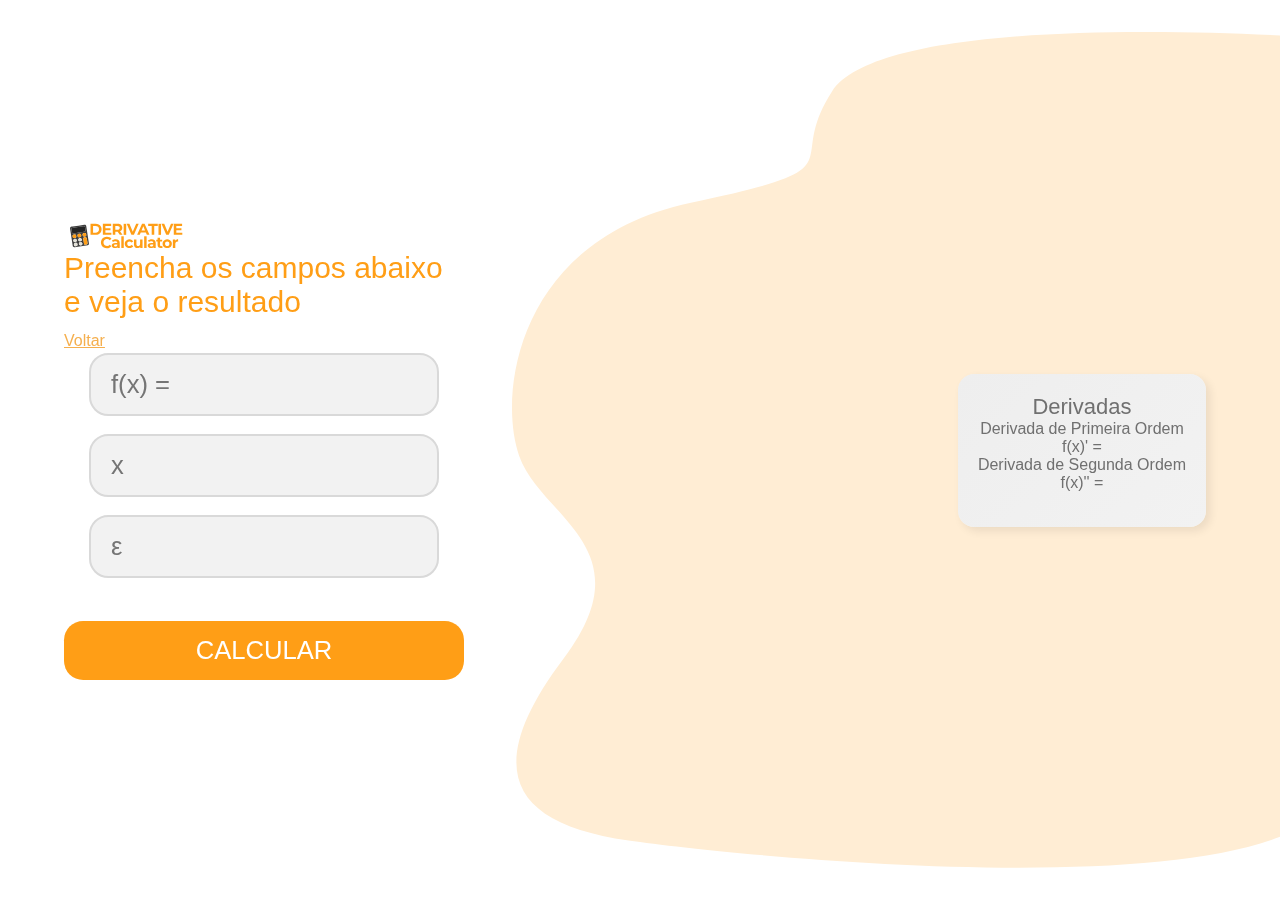
==== calcOne.html @ 73c299a1 "🎉 - Initial Commit" ====
<!DOCTYPE html>
<html lang="pt-BR">

<head>
  <meta charset="UTF-8">
  <meta name="viewport" content="width=device-width, initial-scale=1.0">
  <meta name="theme-color" content="#FF9E16">

  <link rel="shortcut icon" href="./assets/images/favicon.png" />
  <link rel="stylesheet" href="./assets/css/global.css">
  <link rel="stylesheet" href="./assets/css/calc.css">

  <title>Derivative Calculator - One Variable</title>
</head>

<body>
  <!-- Main -->
  <div class="main">


    <!-- Content -->
    <div class="content">


      <!-- Div-Input -->
      <div class="input">
        <img src="./assets/images/logo.svg" alt="Icone do Programa, Calculadora com o texto Derivative Calculator">

        <p>Preencha os campos abaixo e veja o resultado<br />
          <a href="/">Voltar</a>
        </p>


        <!-- Form -->
        <form action="" id="form">
          <input type="text" max="200" name="Function" id="Function" required spellcheck="false"
            placeholder="f(x) =">
          <br>
          <input type="text" maxlength="10" name="x" id="valueX" required spellcheck="false" placeholder="x">
          <br>
          <input type="text" maxlength="10" name="x" id="epsilon" required spellcheck="false" placeholder="&#949">
          <br>
          <input type="submit" value="CALCULAR" id="submit" />
        </form>
      </div>
      <!--Div-Input closure-->

      <!-- Results -->
      <div class="results" id="results">

        <!-- Card -->
        <div class="card default">
          <span class="title">Derivadas</span>

          <p>Derivada de Primeira Ordem</p>
          <span class="derived-first">f(x)' = </span>
          <p>Derivada de Segunda Ordem</p>
          <span class="derived-second">f(x)'' = </span>
        </div>

      </div>
      <!--Results closure-->


    </div>
    <!--Content closure-->
  </div>
  <!--Main closure-->
  </div>
  <script src="./assets/js/main.js"></script>
</body>

</html>
---- assets/css/global.css ----
:root {
  --primary: #FF9E16;
  --primary-dark: #c77e11;
}

* {
  margin: 0;
  padding: 0;
  box-sizing: border-box;
}

html {
  scroll-behavior: smooth;
}

body, button {
  font-family: 'Montserrat', 'Helvetica', 'Arial', 'sans-serif';
}

body {
  overflow-x: hidden;
}
---- assets/css/calc.css ----
/* Main */
.main {
  display: flex;
  justify-content: center;
  align-items: center;
  height: 100%;
  min-height: 100vh;
}

.main::after {
  width: 100%;
  height: 100%;
  content: "";
  z-index: -1;
  position: fixed;
  top: 0;

  background: url(../images/bg_2.svg);
  background-repeat: no-repeat;
  background-attachment: fixed;
  background-position: 40vw;
  background-origin: border-box;
  background-size: 80vw auto;
}

/* Content */
.content {
  display: flex;
  justify-content: space-between;
  align-items: center;

  width: 90vw;
  max-width: 2800px;
  /* height: 90vh; */
  /* max-height: 550px; */
}

/* Input Div */
.content .input {
  max-width: 400px;
  display: flex;
  flex-direction: column;
  justify-content: space-evenly;
}

.content .input img {
  max-height: 30px;
  align-self: flex-start;
}

.content .input p {
  color: #ff9e16;
  font-size: clamp(20px, 30px, 36px);
}

.content .input p a {
  color: #f5af4e;
  font-size: 1rem;
}

/* Form */
#form {
  display: flex;
  flex-direction: column;
  justify-content: flex-start;
  align-items: center;
  /* width: 350px; */
  /* height: 250px; */
  position: relative;
}

#form input {
  font-weight: 400;
  font-size: 1.6rem;
  color: #495055;

  width: 350px;
  padding: 15px 20px;
  border-radius: 1.2rem;
  border: 2px solid #d9d9d9;
  outline: none;
  background-color: #f2f2f2;
}

#form input:focus,
#form input:focus::placeholder {
  color: #284b63;
  border-color: #284b63;
}

#form input::-webkit-outer-spin-button,
#form input::-webkit-inner-spin-button {
  -webkit-appearance: none;
  margin: 0;
}

#form input[type="submit"] {
  font-family: Helvetica;
  padding: 15px 20px;
  background-color: #ff9e16;
  color: #fff;
  border: none;
  font-size: 1.6rem;
  border-radius: 1.2rem;
  cursor: pointer;
  margin-top: 25px;
  outline: none;
  width: 100%;

  transition: background-color 0.2s;
}

#form input[type="submit"]:hover,
#form input[type="submit"]:focus {
  background-color: #fabc66;
}

/* Results */
.results {
  display: flex;
  flex-direction: column;
  justify-content: space-around;
  align-items:flex-end;
  height: 100%;
  min-height: 550px;
}

/* Card*/
.card {
  display: flex;
  flex-direction: column;
  justify-content: space-around;
  align-items: center;
  color: #707070;
  border-radius: 16px;
  padding: 20px;
  padding-bottom: 35px;
  margin: 10px;
  box-shadow: 4px 4px 10px rgba(0, 0, 0, 0.082);
}

.card .title {
  font-size: 22px;
}

.card .score {
  font-size: 70px;
}

.card .status {
  font-size: 30px;
}

/* Card Default */
.default {
  background: linear-gradient(-45deg, #f2f2f2, #eeeeee);
}

/* Card Green */
.green {
  background: linear-gradient(-45deg, #d3f5ef, #f9fefd);
}

.green .score,
.green .status {
  color: #ff9e16;
}

/* Card Yellow */
.yellow {
  background: linear-gradient(-45deg, #f9f9c9, #f9fbe1);
}

.yellow .score,
.yellow .status {
  color: #e6bb10;
}

/* Card Red */
.red {
  background: linear-gradient(-45deg, #fce8e8, #fcf1f1);
}

.red .score,
.red .status {
  color: #ff0500;
}

.row {
  display: flex;
  flex-direction: row;
}

.row.input {
  display: flex;
  flex-direction: row;
  justify-content: center;
}


/* Table */

.table table {
  border: 3px solid #d6d6d6;
  font-size: 20px;
  color: #000000;
  padding: 15px 20px;
  border-radius: 16px;
}

table tr td {
  text-align: center;
  padding: 4px 0;
}

table tr .label {
  text-align: center;
  /* margin: 30px; */
  padding: 10px;
}

/* MediaQueries */
@media (max-height: 550px) and (min-width: 931px) {
  .content {
    align-items: flex-start;
    margin-top: 30px;
    min-height: 100%;
  }
}

@media (max-width: 1140px) {
  .main::after {
    background-position: 45vw;
  }
  .row {
    flex-direction: column;
    align-items: center;
  }
  .results {
    align-items: center;
  }
  .card {
    padding: 80px;
  }
}

@media (max-width: 990px) {
  .main::after {
    background-position: 48vw;
  }
}

@media (max-width: 930px) {
  .main {
    justify-content: center;
    align-items: flex-start;
  }

  .main::after {
    background: none;
    display: none;
  }

  .content {
    flex-direction: column;
    min-height: 100vh;
    margin-top: 30px;
    align-items: center;
  }

  .content .input img {
    align-self: center;
    margin-bottom: 30px;
  }

  .input p {
    text-align: center;
    margin-bottom: 30px;
  }

  #form {
    align-self: center;
  }

  #form input {
    font-size: 1.2rem;

    width: 300px;
  }

  #form input[type="submit"] {
    font-size: 1.2rem;
    width: 300px;
  }

  .results {
    position: relative;
    overflow: hidden;
    width: 100vw;
    padding-bottom: 40px;
    min-height: 600px;
    justify-content: flex-start;
  }

  .results::after {
    content: "";
    position: absolute;
    z-index: -1;

    top: 120px;
    height: 100%;
    width: 250vw;
    border-top-left-radius: 50%;
    border-top-right-radius: 50%;
    background-color: #fabc66;
  }

  .card {
    width: 80%;
    max-width: 400px;
    margin-top: 10px;
  }

  .table {
    width: max-content;
    display: flex;
  }

  .table table {
    margin-top: 20px;
    justify-self: center;
  }

  table tr td {
    font-size: 18px;
  }
}
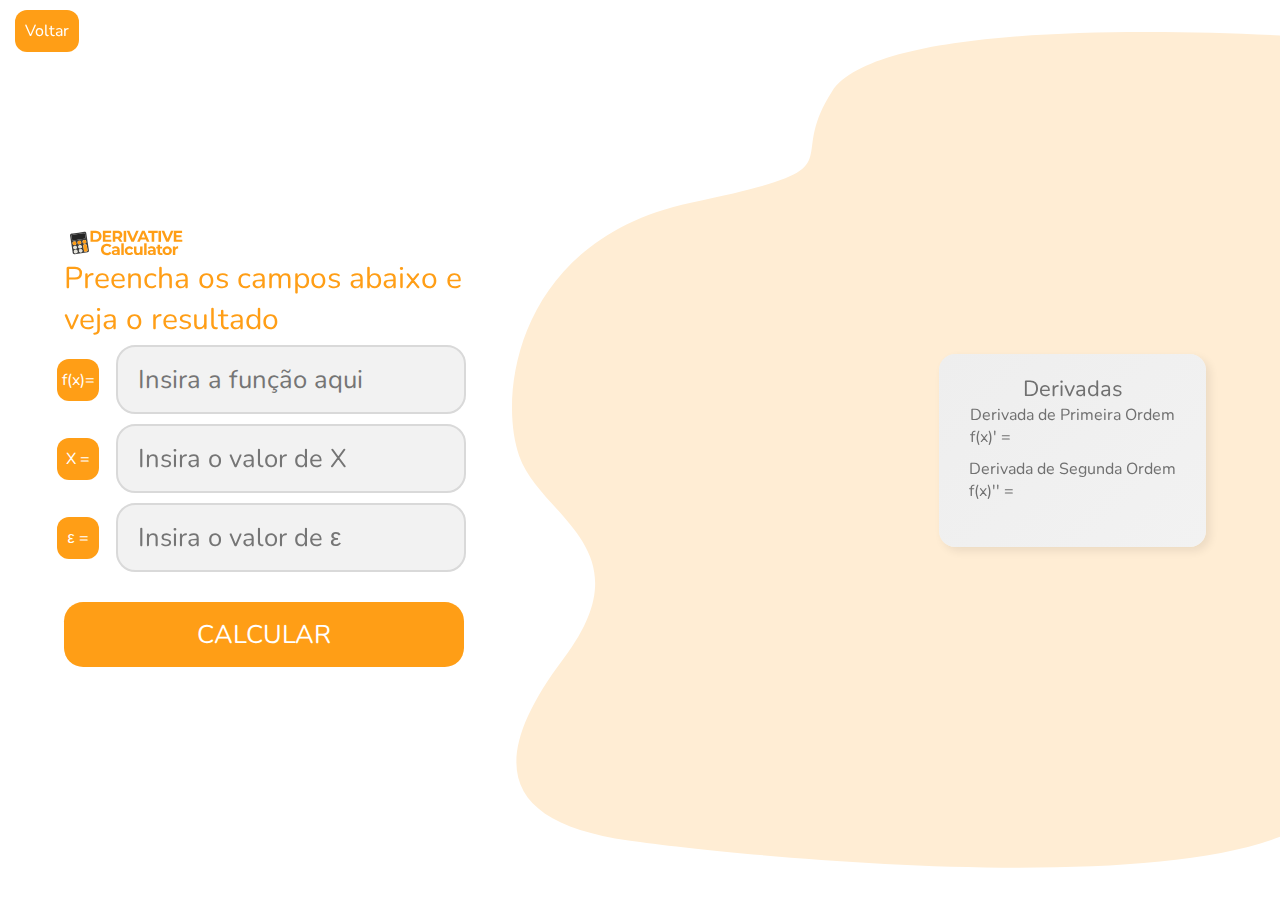
==== commit da919718: "✏️ - Fix/Add HTML and CSS features" ====
--- a/calcOne.html
+++ b/calcOne.html
@@ -16,30 +16,38 @@
 <body>
   <!-- Main -->
   <div class="main">
-
+    
 
     <!-- Content -->
     <div class="content">
-
+      <a href="/">Voltar</a>
 
       <!-- Div-Input -->
       <div class="input">
         <img src="./assets/images/logo.svg" alt="Icone do Programa, Calculadora com o texto Derivative Calculator">
 
-        <p>Preencha os campos abaixo e veja o resultado<br />
-          <a href="/">Voltar</a>
-        </p>
+        <p>Preencha os campos abaixo e veja o resultado</p>
 
 
         <!-- Form -->
         <form action="" id="form">
-          <input type="text" max="200" name="Function" id="Function" required spellcheck="false"
-            placeholder="f(x) =">
-          <br>
-          <input type="text" maxlength="10" name="x" id="valueX" required spellcheck="false" placeholder="x">
-          <br>
-          <input type="text" maxlength="10" name="x" id="epsilon" required spellcheck="false" placeholder="&#949">
-          <br>
+          <div class="input-wrapper">
+            <span> f(x)= </span>
+            <input type="text" max="200" name="Function" id="Function" required spellcheck="false"
+              placeholder="Insira a função aqui">
+          </div>
+
+          <div class="input-wrapper">
+            <span> X = </span>
+            <input type="text" maxlength="10" name="x" id="valueX" required spellcheck="false"
+              placeholder="Insira o valor de X">
+          </div>
+          <div class="input-wrapper">
+            <span> &#949 = </span>
+            <input type="text" maxlength="10" name="x" id="epsilon" required spellcheck="false"
+              placeholder="Insira o valor de &#949">
+            <br>
+          </div>
           <input type="submit" value="CALCULAR" id="submit" />
         </form>
       </div>
@@ -51,11 +59,15 @@
         <!-- Card -->
         <div class="card default">
           <span class="title">Derivadas</span>
+          <div>
+            <p>Derivada de Primeira Ordem</p>
+            <span class="derived-first">f(x)' = </span>
+          </div>
 
-          <p>Derivada de Primeira Ordem</p>
-          <span class="derived-first">f(x)' = </span>
-          <p>Derivada de Segunda Ordem</p>
-          <span class="derived-second">f(x)'' = </span>
+          <div class="card-result">
+            <p>Derivada de Segunda Ordem</p>
+            <span class="derived-second">f(x)'' = </span>
+          </div>
         </div>
 
       </div>
--- a/assets/css/global.css
+++ b/assets/css/global.css
@@ -1,3 +1,5 @@
+@import url('https://fonts.googleapis.com/css2?family=Nunito&display=swap');
+
 :root {
   --primary: #FF9E16;
   --primary-dark: #c77e11;
@@ -14,7 +16,7 @@
 }
 
 body, button {
-  font-family: 'Montserrat', 'Helvetica', 'Arial', 'sans-serif';
+  font-family: 'Montserrat', 'Nunito', 'Arial', 'sans-serif';
 }
 
 body {
--- a/assets/css/calc.css
+++ b/assets/css/calc.css
@@ -58,6 +58,23 @@
   font-size: 1rem;
 }
 
+.content a {
+  position: absolute;
+  top: 10px;
+  left: 15px;
+  text-decoration: none; 
+
+  background-color: #ff9e16; 
+  color: #fff;
+  padding: 10px;
+  border: none;
+  border-radius: 12px;
+  font-size: 16px;
+  display: flex;
+  justify-content: center;
+  align-items: center;
+}
+
 /* Form */
 #form {
   display: flex;
@@ -72,10 +89,12 @@
 #form input {
   font-weight: 400;
   font-size: 1.6rem;
+  font-family: 'Nunito', sans-serif;
   color: #495055;
 
   width: 350px;
   padding: 15px 20px;
+  margin: 5px;
   border-radius: 1.2rem;
   border: 2px solid #d9d9d9;
   outline: none;
@@ -95,7 +114,7 @@
 }
 
 #form input[type="submit"] {
-  font-family: Helvetica;
+  font-family: 'Nunito', sans-serif;
   padding: 15px 20px;
   background-color: #ff9e16;
   color: #fff;
@@ -115,6 +134,27 @@
   background-color: #fabc66;
 }
 
+div.content form .input-wrapper {
+  display: flex;
+  justify-content: center;
+  align-items: center;
+}
+
+div.content form .input-wrapper span{
+  color: #fff;
+  background-color: #ff9e16; 
+  height: 42px;
+  width: 42px;
+  border: none;
+  border-radius: 12px;
+  font-size: 16px;
+  margin-right: 12px;
+  display: flex;
+  justify-content: center;
+  align-items: center;
+}
+
+
 /* Results */
 .results {
   display: flex;
@@ -151,6 +191,10 @@
   font-size: 30px;
 }
 
+.card-result {
+  margin: 10px;
+}
+
 /* Card Default */
 .default {
   background: linear-gradient(-45deg, #f2f2f2, #eeeeee);
@@ -240,7 +284,7 @@
     align-items: center;
   }
   .card {
-    padding: 80px;
+    padding: 20px 40px;
   }
 }
 
@@ -312,7 +356,7 @@
     width: 250vw;
     border-top-left-radius: 50%;
     border-top-right-radius: 50%;
-    background-color: #fabc66;
+    background-color: #FFEDD4;
   }
 
   .card {
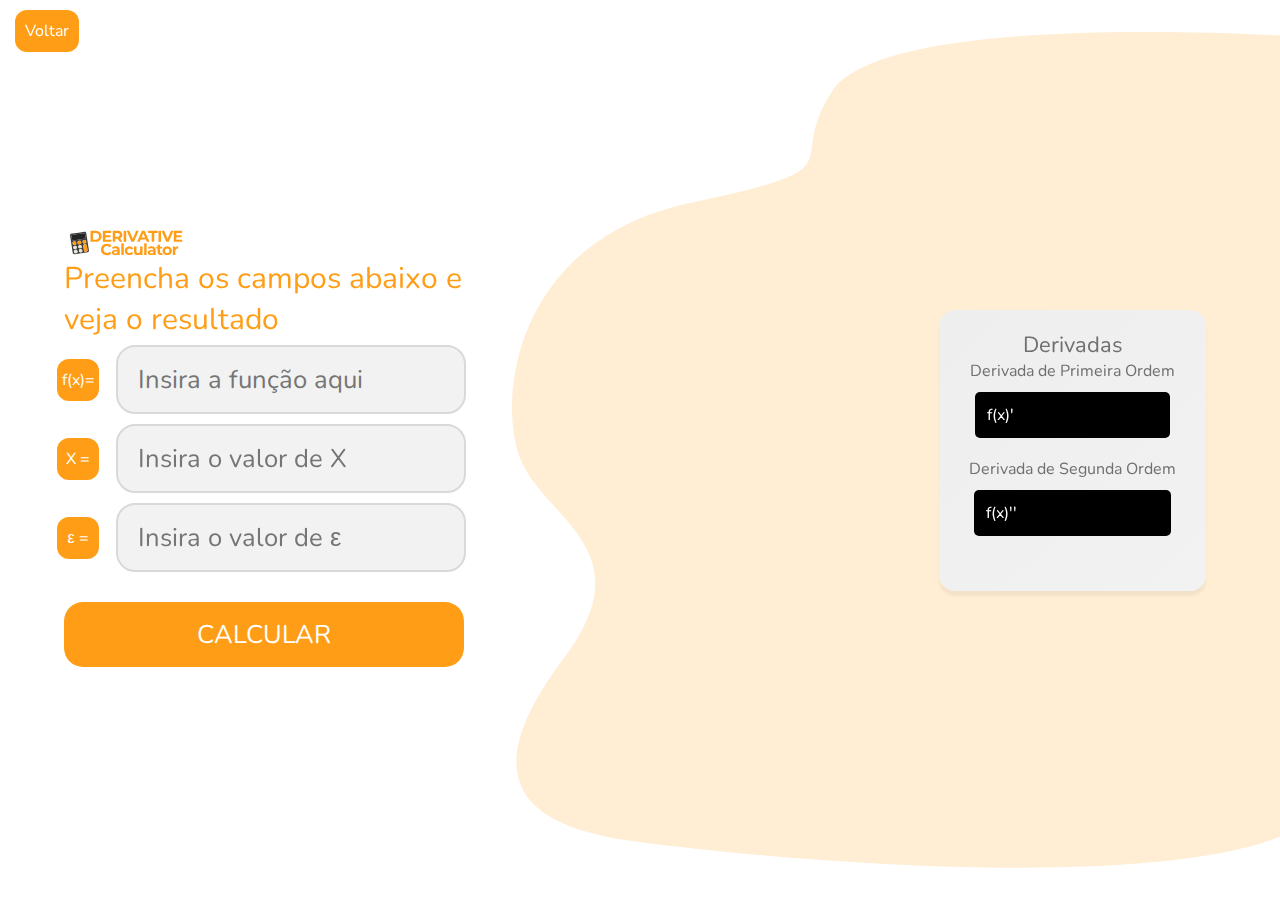
==== commit 398d382c: "✨ - Improving interface" ====
--- a/calcOne.html
+++ b/calcOne.html
@@ -10,13 +10,13 @@
   <link rel="stylesheet" href="./assets/css/global.css">
   <link rel="stylesheet" href="./assets/css/calc.css">
 
-  <title>Derivative Calculator - One Variable</title>
+  <title>Derivative Calculator - A Real Variable</title>
 </head>
 
 <body>
   <!-- Main -->
   <div class="main">
-    
+
 
     <!-- Content -->
     <div class="content">
@@ -30,7 +30,7 @@
 
 
         <!-- Form -->
-        <form action="" id="form">
+        <form action="" id="form" onsubmit="plotDerivedValue(); return false">
           <div class="input-wrapper">
             <span> f(x)= </span>
             <input type="text" max="200" name="Function" id="Function" required spellcheck="false"
@@ -39,13 +39,13 @@
 
           <div class="input-wrapper">
             <span> X = </span>
-            <input type="text" maxlength="10" name="x" id="valueX" required spellcheck="false"
-              placeholder="Insira o valor de X">
+            <input type="text" maxlength="10" name="x" onchange="this.value = this.value.replace(/,/g, '.')" id="valueX"
+              required spellcheck="false" placeholder="Insira o valor de X">
           </div>
           <div class="input-wrapper">
             <span> &#949 = </span>
-            <input type="text" maxlength="10" name="x" id="epsilon" required spellcheck="false"
-              placeholder="Insira o valor de &#949">
+            <input type="text" maxlength="10" name="x" onchange="this.value = this.value.replace(/,/g, '.')"
+              id="epsilon" required spellcheck="false" placeholder="Insira o valor de &#949">
             <br>
           </div>
           <input type="submit" value="CALCULAR" id="submit" />
@@ -61,12 +61,16 @@
           <span class="title">Derivadas</span>
           <div>
             <p>Derivada de Primeira Ordem</p>
-            <span class="derived-first">f(x)' = </span>
+            <p class="result">f(x)' 
+              <span class="derived-first"></span>
+            </p>
           </div>
 
           <div class="card-result">
             <p>Derivada de Segunda Ordem</p>
-            <span class="derived-second">f(x)'' = </span>
+            <p class="result">f(x)'' 
+              <span class="derived-second"></span>
+            </p>
           </div>
         </div>
 
@@ -80,6 +84,7 @@
   <!--Main closure-->
   </div>
   <script src="./assets/js/main.js"></script>
+  <script src="./assets/js/functions.js"></script>
 </body>
 
 </html>--- a/assets/css/calc.css
+++ b/assets/css/calc.css
@@ -62,9 +62,9 @@
   position: absolute;
   top: 10px;
   left: 15px;
-  text-decoration: none; 
-
-  background-color: #ff9e16; 
+  text-decoration: none;
+
+  background-color: #ff9e16;
   color: #fff;
   padding: 10px;
   border: none;
@@ -89,7 +89,7 @@
 #form input {
   font-weight: 400;
   font-size: 1.6rem;
-  font-family: 'Nunito', sans-serif;
+  font-family: "Nunito", sans-serif;
   color: #495055;
 
   width: 350px;
@@ -114,7 +114,7 @@
 }
 
 #form input[type="submit"] {
-  font-family: 'Nunito', sans-serif;
+  font-family: "Nunito", sans-serif;
   padding: 15px 20px;
   background-color: #ff9e16;
   color: #fff;
@@ -140,9 +140,9 @@
   align-items: center;
 }
 
-div.content form .input-wrapper span{
+div.content form .input-wrapper span {
   color: #fff;
-  background-color: #ff9e16; 
+  background-color: #ff9e16;
   height: 42px;
   width: 42px;
   border: none;
@@ -154,15 +154,23 @@
   align-items: center;
 }
 
-
 /* Results */
 .results {
   display: flex;
   flex-direction: column;
   justify-content: space-around;
-  align-items:flex-end;
+  align-items: flex-end;
   height: 100%;
   min-height: 550px;
+}
+
+.result {
+  display: flex;
+  color: #ffffff;
+  background-color: #000000;
+  border-radius: 5px;
+  padding: 12px;
+  margin: 10px 5px;
 }
 
 /* Card*/
@@ -176,7 +184,7 @@
   padding: 20px;
   padding-bottom: 35px;
   margin: 10px;
-  box-shadow: 4px 4px 10px rgba(0, 0, 0, 0.082);
+  box-shadow: 0px 5px 3px rgb(0 0 0 / 5%);
 }
 
 .card .title {
@@ -240,7 +248,6 @@
   flex-direction: row;
   justify-content: center;
 }
-
 
 /* Table */
 
@@ -283,9 +290,6 @@
   .results {
     align-items: center;
   }
-  .card {
-    padding: 20px 40px;
-  }
 }
 
 @media (max-width: 990px) {
@@ -342,7 +346,6 @@
     overflow: hidden;
     width: 100vw;
     padding-bottom: 40px;
-    min-height: 600px;
     justify-content: flex-start;
   }
 
@@ -350,17 +353,17 @@
     content: "";
     position: absolute;
     z-index: -1;
+    overflow: hidden;
 
     top: 120px;
     height: 100%;
     width: 250vw;
     border-top-left-radius: 50%;
     border-top-right-radius: 50%;
-    background-color: #FFEDD4;
+    background-color: #ffedd4;
   }
 
   .card {
-    width: 80%;
     max-width: 400px;
     margin-top: 10px;
   }
